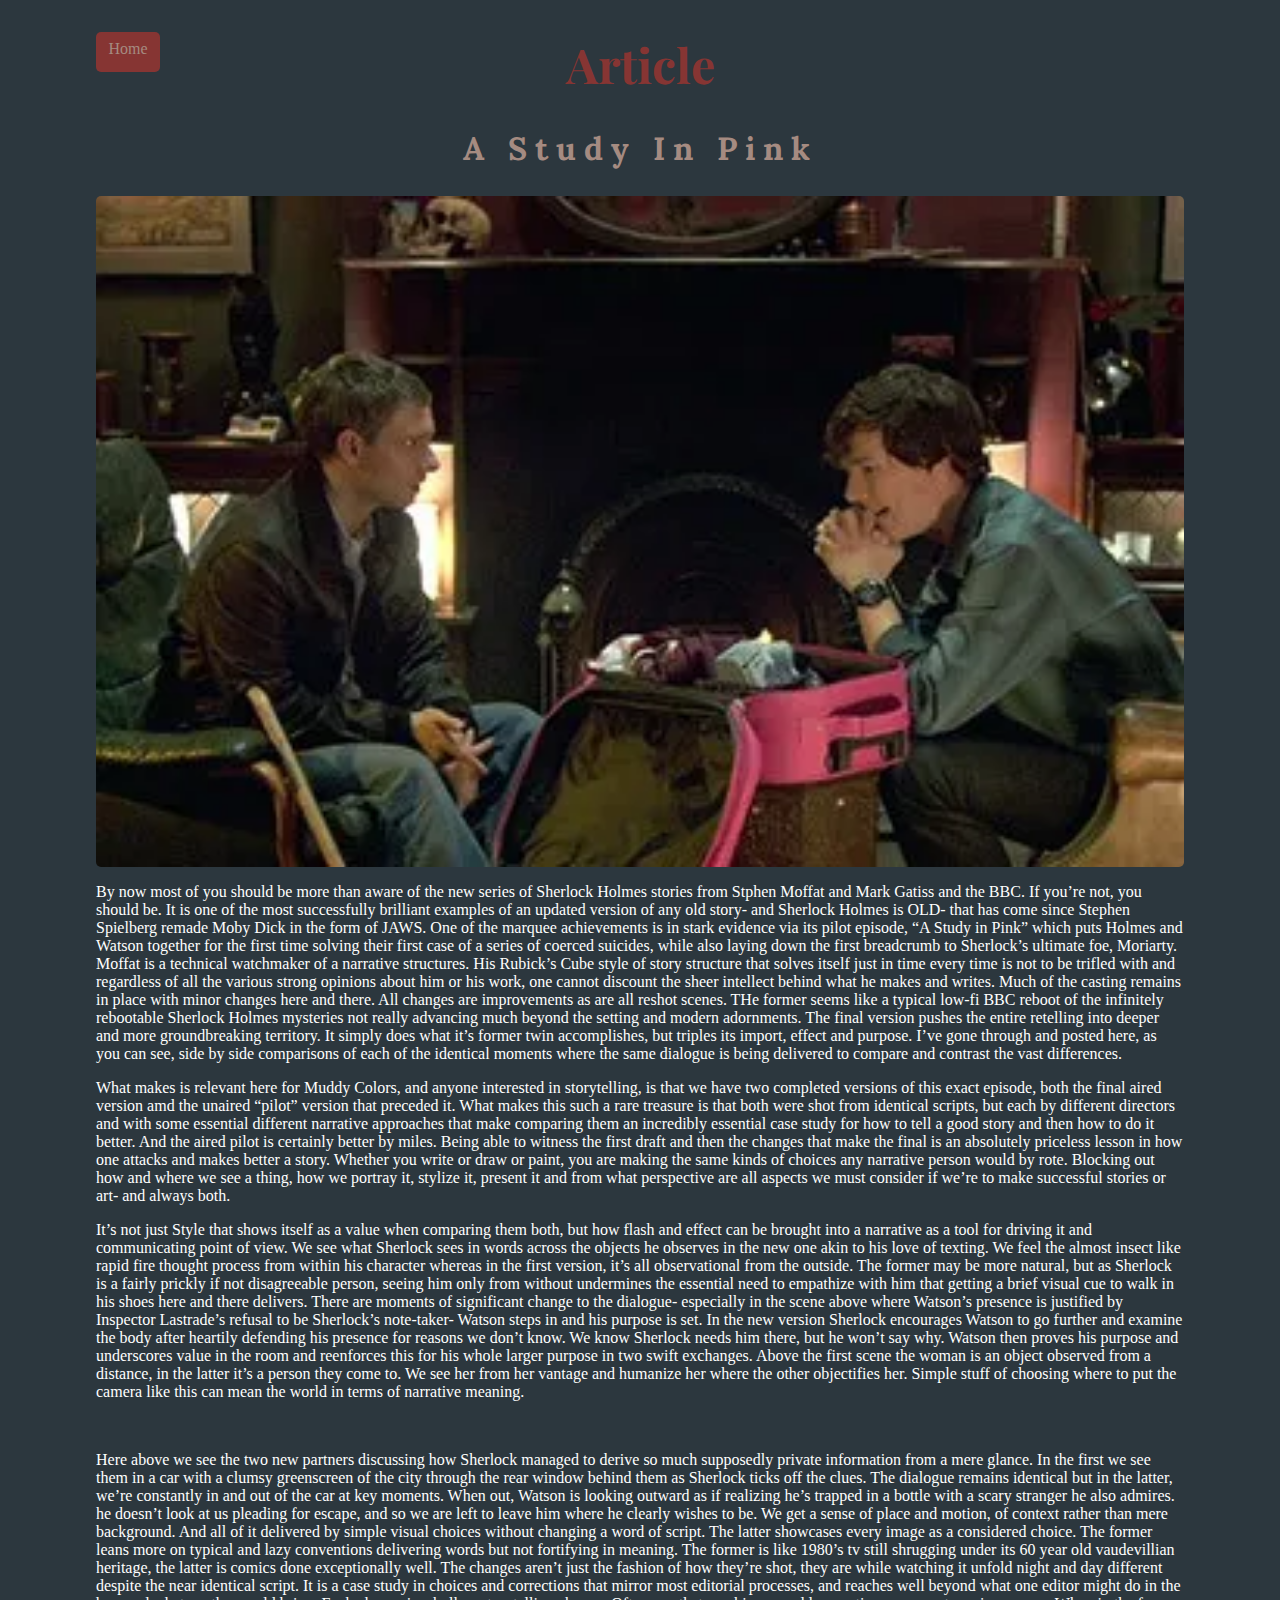
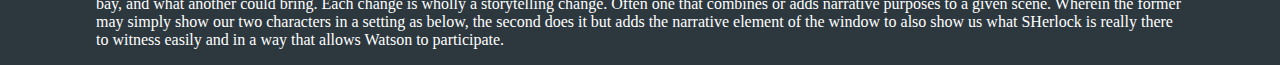
==== aStudyInPink.html @ 5fae1862 "first commit" ====
<!DOCTYPE html>
<html lang="en">
  <head>
    <meta charset="UTF-8" />
    <meta name="viewport" content="width=device-width, initial-scale=1.0" />
    <link rel="stylesheet" href="./Css/articles.css" />
    <title>A Study In Pink</title>
  </head>
  <body >
  <div class="container">
    <header>
      <a href="./index.html"></a>
      <h1>Article</h1>
      <h2>A Study In Pink</h2>
    </header>
    <section>
      <div class="header-article">
        <img src="imgs/a_study_in_pink.webp" alt="" class="header-img" />
        
    </section>
    <p>
      <span>B</span>y now most of you should be more than aware of the new
      series of Sherlock Holmes stories from Stphen Moffat and Mark Gatiss
      and the BBC. If you’re not, you should be. It is one of the most
      successfully brilliant examples of an updated version of any old
      story- and Sherlock Holmes is OLD- that has come since Stephen
      Spielberg remade Moby Dick in the form of JAWS. One of the marquee
      achievements is in stark evidence via its pilot episode, “A Study in
      Pink” which puts Holmes and Watson together for the first time solving
      their first case of a series of coerced suicides, while also laying
      down the first breadcrumb to Sherlock’s ultimate foe, Moriarty. Moffat
      is a technical watchmaker of a narrative structures. His Rubick’s Cube
      style of story structure that solves itself just in time every time is
      not to be trifled with and regardless of all the various strong
      opinions about him or his work, one cannot discount the sheer
      intellect behind what he makes and writes. Much of the casting remains
      in place with minor changes here and there. All changes are
      improvements as are all reshot scenes. THe former seems like a typical
      low-fi BBC reboot of the infinitely rebootable Sherlock Holmes
      mysteries not really advancing much beyond the setting and modern
      adornments. The final version pushes the entire retelling into deeper
      and more groundbreaking territory. It simply does what it’s former
      twin accomplishes, but triples its import, effect and purpose. I’ve
      gone through and posted here, as you can see, side by side comparisons
      of each of the identical moments where the same dialogue is being
      delivered to compare and contrast the vast differences.
    </p>
    <section>
    </div>
    <div>
      <p>
        What makes is relevant here for Muddy Colors, and anyone interested in
        storytelling, is that we have two completed versions of this exact
        episode, both the final aired version amd the unaired “pilot” version
        that preceded it. What makes this such a rare treasure is that both
        were shot from identical scripts, but each by different directors and
        with some essential different narrative approaches that make comparing
        them an incredibly essential case study for how to tell a good story
        and then how to do it better. And the aired pilot is certainly better
        by miles. Being able to witness the first draft and then the changes
        that make the final is an absolutely priceless lesson in how one
        attacks and makes better a story. Whether you write or draw or paint,
        you are making the same kinds of choices any narrative person would by
        rote. Blocking out how and where we see a thing, how we portray it,
        stylize it, present it and from what perspective are all aspects we
        must consider if we’re to make successful stories or art- and always
        both.
      </p>
    </div>
    <div>
      <p>
        It’s not just Style that shows itself as a value when comparing them
        both, but how flash and effect can be brought into a narrative as a
        tool for driving it and communicating point of view. We see what
        Sherlock sees in words across the objects he observes in the new one
        akin to his love of texting. We feel the almost insect like rapid fire
        thought process from within his character whereas in the first
        version, it’s all observational from the outside. The former may be
        more natural, but as Sherlock is a fairly prickly if not disagreeable
        person, seeing him only from without undermines the essential need to
        empathize with him that getting a brief visual cue to walk in his
        shoes here and there delivers. There are moments of significant change
        to the dialogue- especially in the scene above where Watson’s presence
        is justified by Inspector Lastrade’s refusal to be Sherlock’s
        note-taker- Watson steps in and his purpose is set. In the new version
        Sherlock encourages Watson to go further and examine the body after
        heartily defending his presence for reasons we don’t know. We know
        Sherlock needs him there, but he won’t say why. Watson then proves his
        purpose and underscores value in the room and reenforces this for his
        whole larger purpose in two swift exchanges. Above the first scene the
        woman is an object observed from a distance, in the latter it’s a
        person they come to. We see her from her vantage and humanize her
        where the other objectifies her. Simple stuff of choosing where to put
        the camera like this can mean the world in terms of narrative meaning.
      </p>
    </div>
    <div class="p-img">
      <img src="https://www.muddycolors.com/wp-content/uploads/2017/12/99ab7-3.jpg" alt="">
    </div>
    <div>
      <p>
        Here above we see the two new partners discussing how Sherlock managed
        to derive so much supposedly private information from a mere glance.
        In the first we see them in a car with a clumsy greenscreen of the
        city through the rear window behind them as Sherlock ticks off the
        clues. The dialogue remains identical but in the latter, we’re
        constantly in and out of the car at key moments. When out, Watson is
        looking outward as if realizing he’s trapped in a bottle with a scary
        stranger he also admires. he doesn’t look at us pleading for escape,
        and so we are left to leave him where he clearly wishes to be. We get
        a sense of place and motion, of context rather than mere background.
        And all of it delivered by simple visual choices without changing a
        word of script. The latter showcases every image as a considered
        choice. The former leans more on typical and lazy conventions
        delivering words but not fortifying in meaning. The former is like
        1980’s tv still shrugging under its 60 year old vaudevillian heritage,
        the latter is comics done exceptionally well. The changes aren’t just
        the fashion of how they’re shot, they are while watching it unfold
        night and day different despite the near identical script. It is a
        case study in choices and corrections that mirror most editorial
        processes, and reaches well beyond what one editor might do in the
        bay, and what another could bring. Each change is wholly a
        storytelling change. Often one that combines or adds narrative
        purposes to a given scene. Wherein the former may simply show our two
        characters in a setting as below, the second does it but adds the
        narrative element of the window to also show us what SHerlock is
        really there to witness easily and in a way that allows Watson to
        participate.
      </p>
    </div>
    </section>
  </div>
  </body>
</html>
---- Css/articles.css ----
@import url("https://fonts.googleapis.com/css2?family=Cairo:wght@200..1000&family=Lora:ital,wght@0,400..700;1,400..700&display=swap");
@import url("https://fonts.googleapis.com/css2?family=Cairo:wght@200..1000&family=Lora:ital,wght@0,400..700;1,400..700&family=Playfair+Display:ital,wght@0,400..900;1,400..900&display=swap");
body {
  background-color: #2c373e;
  width: 85%;
  margin: auto;
  color: white;
}
a,
a:visited,
a:active {
  text-decoration: none;
  color: black;
}
header {
  margin: auto;
  text-align: center;
  position: relative;
}
header a::before {
  content: " Home";
  text-align: center;
  vertical-align: bottom;
  color: #a58b81;
  position: absolute;
  left: 0;
  padding-top: 0.5rem;
  width: 4rem;
  height: 2rem;
  border-radius: 5px;
  background-color: #863533;
}
header h1 {
  color: #863533;
  font-family: "Playfair Display", serif;
  font-size: 3rem;
}
header h2 {
  color: #a58b81;
  letter-spacing: 0.5rem;
  font-family: "Lora", serif;
  font-size: 2rem;
}

img {
  border-radius: 5px;
  object-fit: contain;
}
.header-article {
  display: flex;
  justify-content: space-between;
  gap: 2rem;
  font-size: 1rem;
  line-height: 1.3rem;
}
.header-article span {
  font-size: 3rem;
}
.p-img img {
  width: 100%;
}
.header-img {
  width: 100%;
}
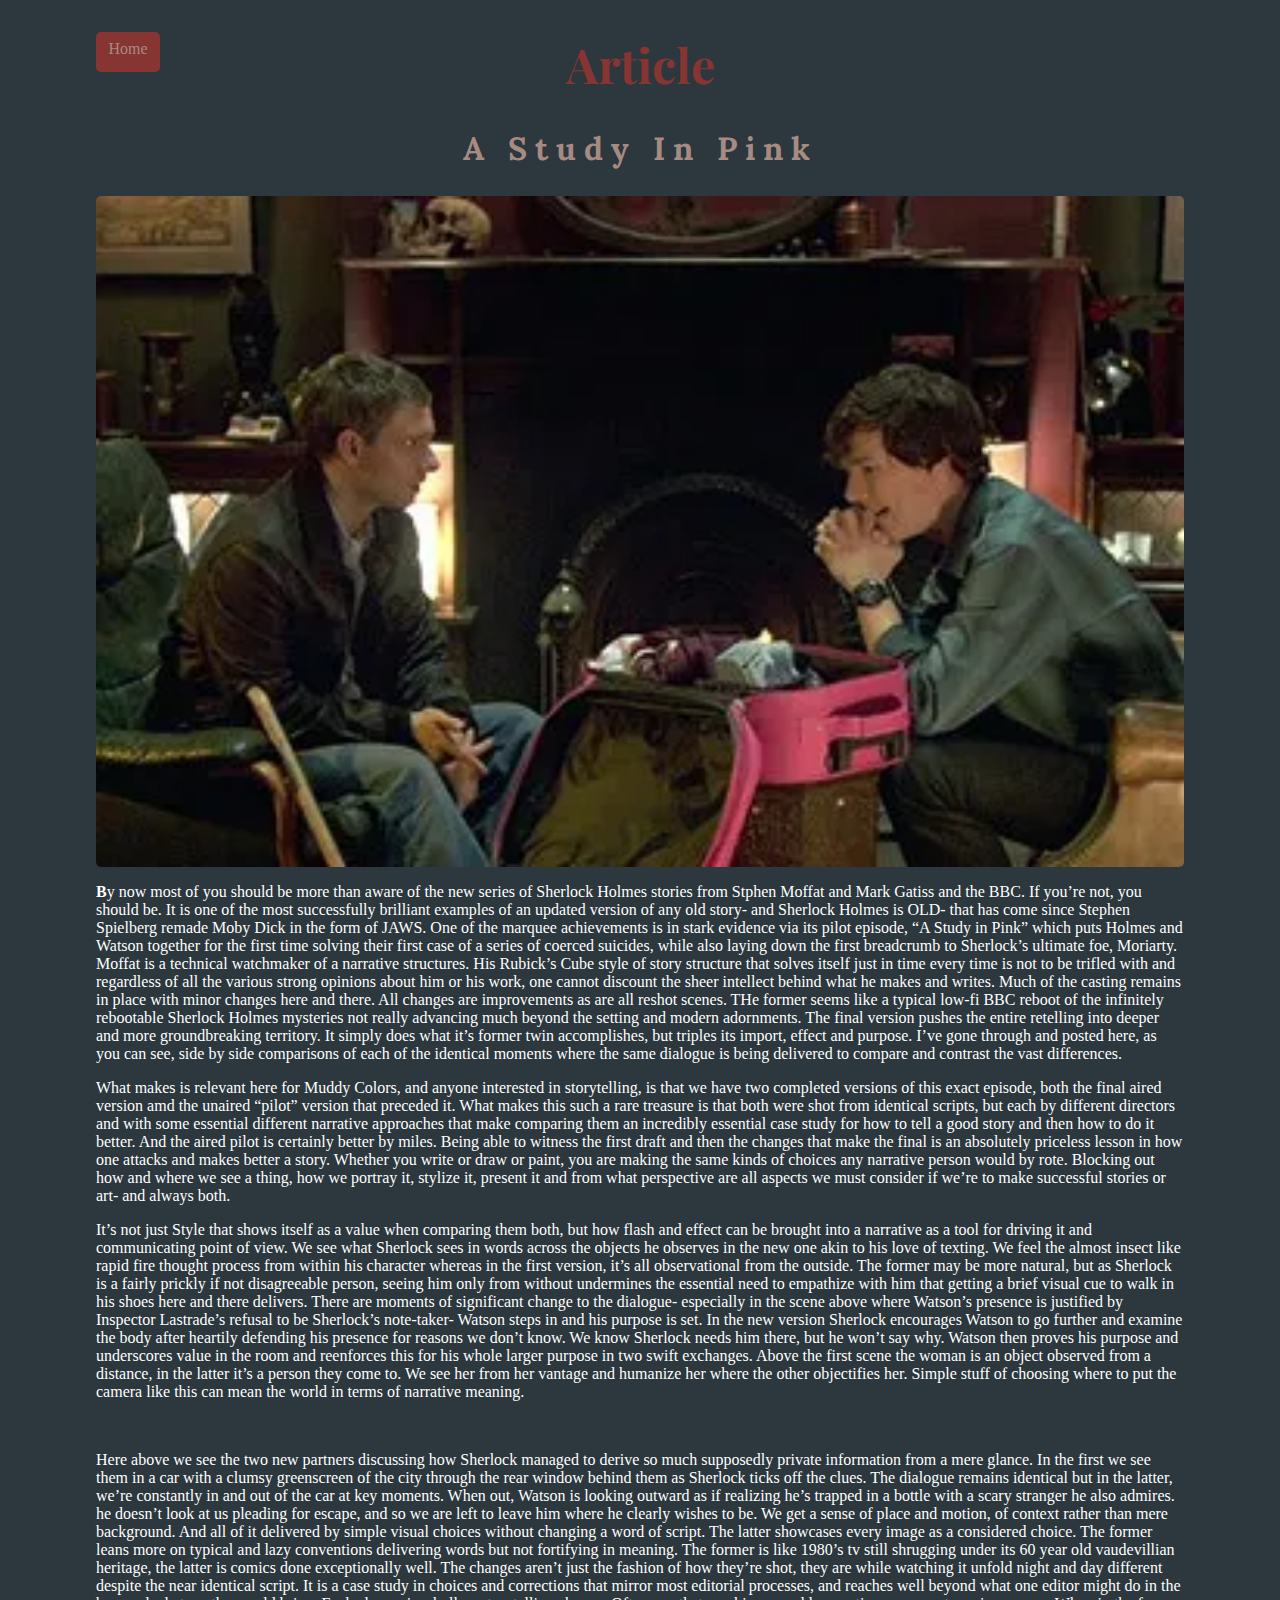
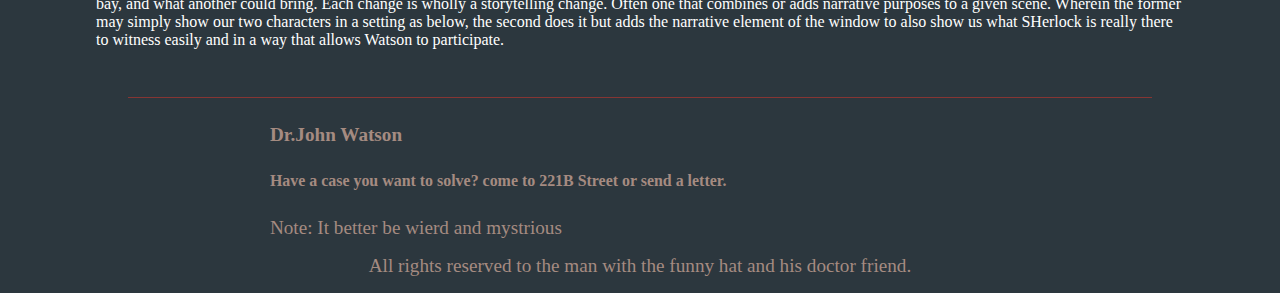
==== commit 9d7335ef: "Update" ====
--- a/aStudyInPink.html
+++ b/aStudyInPink.html
@@ -3,6 +3,13 @@
   <head>
     <meta charset="UTF-8" />
     <meta name="viewport" content="width=device-width, initial-scale=1.0" />
+    <link
+    rel="stylesheet"
+    href="https://cdnjs.cloudflare.com/ajax/libs/font-awesome/6.6.0/css/all.min.css"
+    integrity="sha512-Kc323vGBEqzTmouAECnVceyQqyqdsSiqLQISBL29aUW4U/M7pSPA/gEUZQqv1cwx4OnYxTxve5UMg5GT6L4JJg=="
+    crossorigin="anonymous"
+    referrerpolicy="no-referrer"
+  />
     <link rel="stylesheet" href="./Css/articles.css" />
     <title>A Study In Pink</title>
   </head>
@@ -15,11 +22,11 @@
     </header>
     <section>
       <div class="header-article">
-        <img src="imgs/a_study_in_pink.webp" alt="" class="header-img" />
+        <img src="imgs/a_study_in_pink.webp" alt=" a study in pink" class="header-img" />
         
     </section>
     <p>
-      <span>B</span>y now most of you should be more than aware of the new
+      <span><strong>B</strong></span>y now most of you should be more than aware of the new
       series of Sherlock Holmes stories from Stphen Moffat and Mark Gatiss
       and the BBC. If you’re not, you should be. It is one of the most
       successfully brilliant examples of an updated version of any old
@@ -130,5 +137,27 @@
     </div>
     </section>
   </div>
+  <footer class="footer">
+  <div class="footer-body">
+    <div class="footer-content">
+      <h4>Dr.John Watson</h4>
+      <h5>
+        Have a case you want to solve? come to 221B Street or send a letter.
+      </h5>
+      <span>Note: It better be wierd and mystrious </span>
+    </div>
+    <div class="footer-social">
+      <i class="fa-brands fa-facebook"></i>
+      <i class="fa-brands fa-twitter"></i>
+      <i class="fa-solid fa-blog"></i>
+    </div>
+  </div>
+
+   
+  <div class="fa-copyright">
+    <i class="fa-regular fa-copyright"></i>
+    All rights reserved to the man with the funny hat and his doctor friend.
+  </div>
+  </footer>
   </body>
 </html>
--- a/Css/articles.css
+++ b/Css/articles.css
@@ -1,5 +1,6 @@
 @import url("https://fonts.googleapis.com/css2?family=Cairo:wght@200..1000&family=Lora:ital,wght@0,400..700;1,400..700&display=swap");
 @import url("https://fonts.googleapis.com/css2?family=Cairo:wght@200..1000&family=Lora:ital,wght@0,400..700;1,400..700&family=Playfair+Display:ital,wght@0,400..900;1,400..900&display=swap");
+
 body {
   background-color: #2c373e;
   width: 85%;
@@ -62,3 +63,22 @@
 .header-img {
   width: 100%;
 }
+
+.footer {
+  color: #a58b81;
+  font-size: larger;
+  text-align: center;
+  padding: 1rem;
+}
+.copyright {
+  border-top: 1px solid #863433ce;
+  padding: 1rem;
+}
+.footer-body {
+  border-top: 1px solid #863533;
+  display: flex;
+  justify-content: space-around;
+  align-items: center;
+  margin: 1rem;
+  text-align: left;
+}
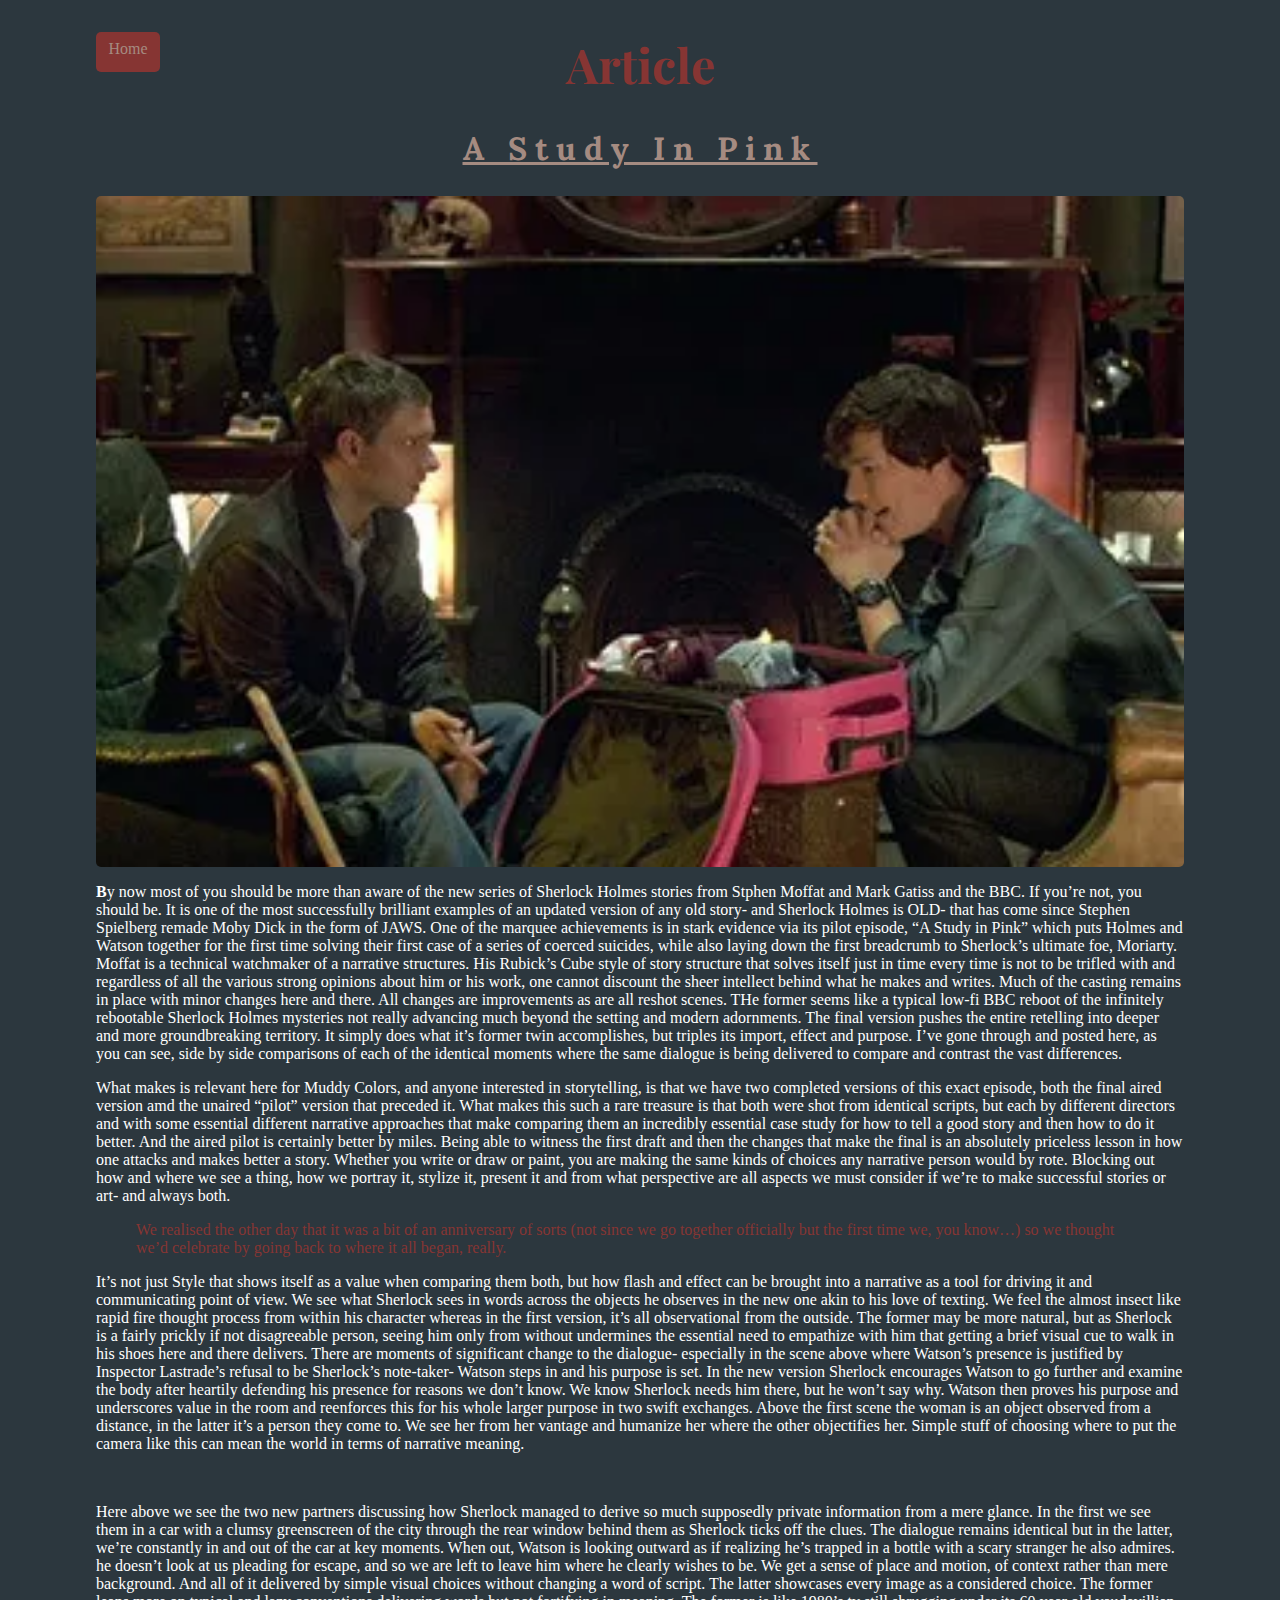
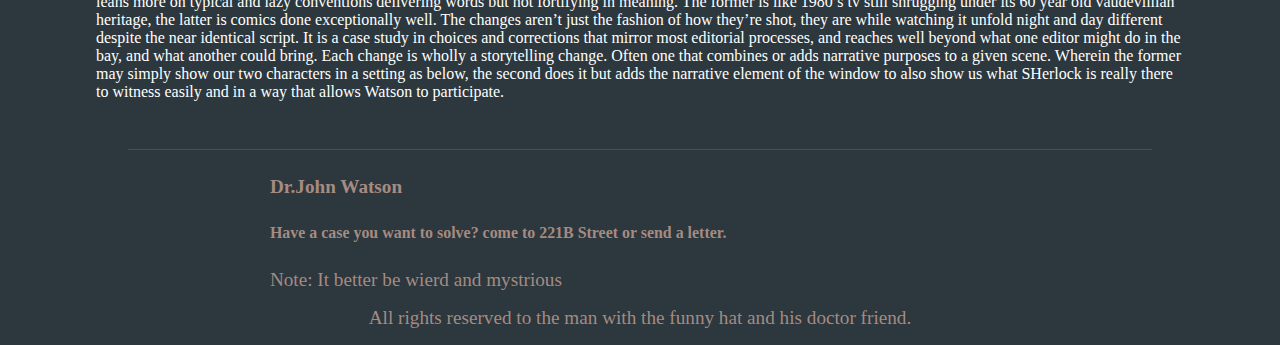
==== commit e5e54166: "update" ====
--- a/aStudyInPink.html
+++ b/aStudyInPink.html
@@ -15,12 +15,12 @@
   </head>
   <body >
   <div class="container">
-    <header>
+    <header class="header-section">
       <a href="./index.html"></a>
       <h1>Article</h1>
-      <h2>A Study In Pink</h2>
+      <h2><u>A Study In Pink</u></h2>
     </header>
-    <section>
+    <section class="article-section">
       <div class="header-article">
         <img src="imgs/a_study_in_pink.webp" alt=" a study in pink" class="header-img" />
         
@@ -52,8 +52,9 @@
       of each of the identical moments where the same dialogue is being
       delivered to compare and contrast the vast differences.
     </p>
-    <section>
-    </div>
+
+  </div>
+  <section class="article-body">
     <div>
       <p>
         What makes is relevant here for Muddy Colors, and anyone interested in
@@ -73,6 +74,15 @@
         must consider if we’re to make successful stories or art- and always
         both.
       </p>
+      <blockquote
+      class="blockquote-section"
+      cite="https://pilotjohnwatsonblog-blog.tumblr.com/page/2"
+    >
+      We realised the other day that it was a bit of an anniversary of
+      sorts (not since we go together officially but the first time we,
+      you know…) so we thought we’d celebrate by going back to where it
+      all began, really.
+    </blockquote>
     </div>
     <div>
       <p>
@@ -136,7 +146,7 @@
       </p>
     </div>
     </section>
-  </div>
+  
   <footer class="footer">
   <div class="footer-body">
     <div class="footer-content">
--- a/Css/articles.css
+++ b/Css/articles.css
@@ -82,3 +82,6 @@
   margin: 1rem;
   text-align: left;
 }
+.blockquote-section {
+  color: #863533;
+}
